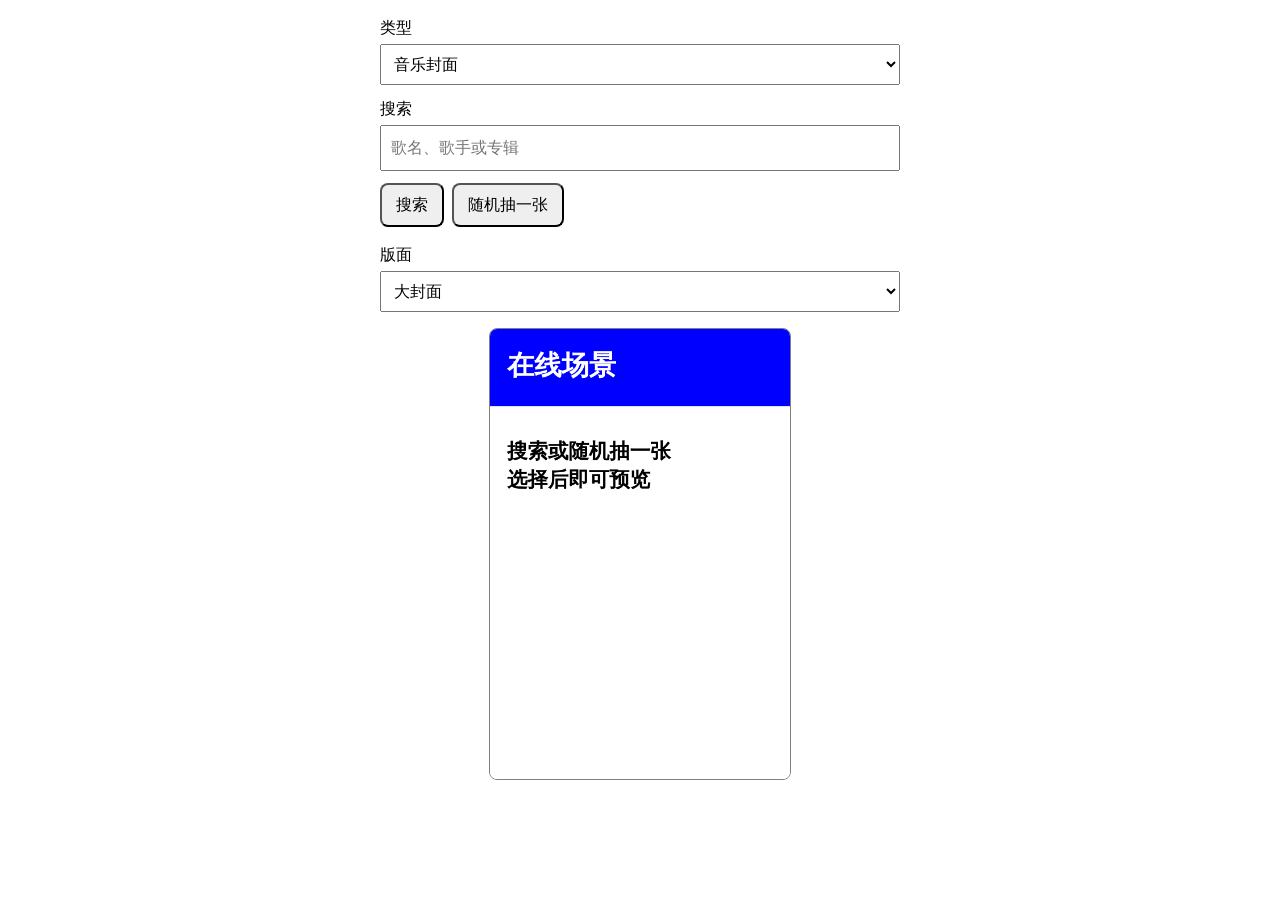
==== web/online/index.html @ 745f2c1d "Add online scene cards and simplify Android settings" ====
<!doctype html>
<html lang="zh-CN">
<head>
<meta charset="utf-8">
<meta name="viewport" content="width=device-width,initial-scale=1">
<title>在线场景</title>
<style>
  :root{color-scheme:light dark}
  body{margin:0 auto;padding:16px;max-width:520px;font:16px/1.5 system-ui,sans-serif}
  label{display:block;margin:0 0 12px}
  input,select{display:block;width:100%;box-sizing:border-box;margin-top:4px;padding:9px;font:inherit}
  button{padding:8px 14px;font:inherit;border-radius:8px}
  .online-actions{display:flex;gap:8px}
  canvas{display:block;width:min(76%,300px);height:auto;margin:16px auto;border:1px solid #808080;border-radius:8px}
  [hidden]{display:none!important}
</style>
</head>
<body>
<div id="picker"></div>
<canvas id="card" width="528" height="792" aria-label="卡片预览"></canvas>
<script type="module">
  import { mountOnline } from './ui.js';
  const canvas = document.querySelector('#card');
  const picker = mountOnline(document.querySelector('#picker'), canvas);
  window.exportCard = () => picker.ready ? canvas.toDataURL('image/png').split(',')[1] : null;
  window.setDark = value => {
    document.documentElement.style.colorScheme = value ? 'dark' : 'light';
  };
</script>
</body>
</html>
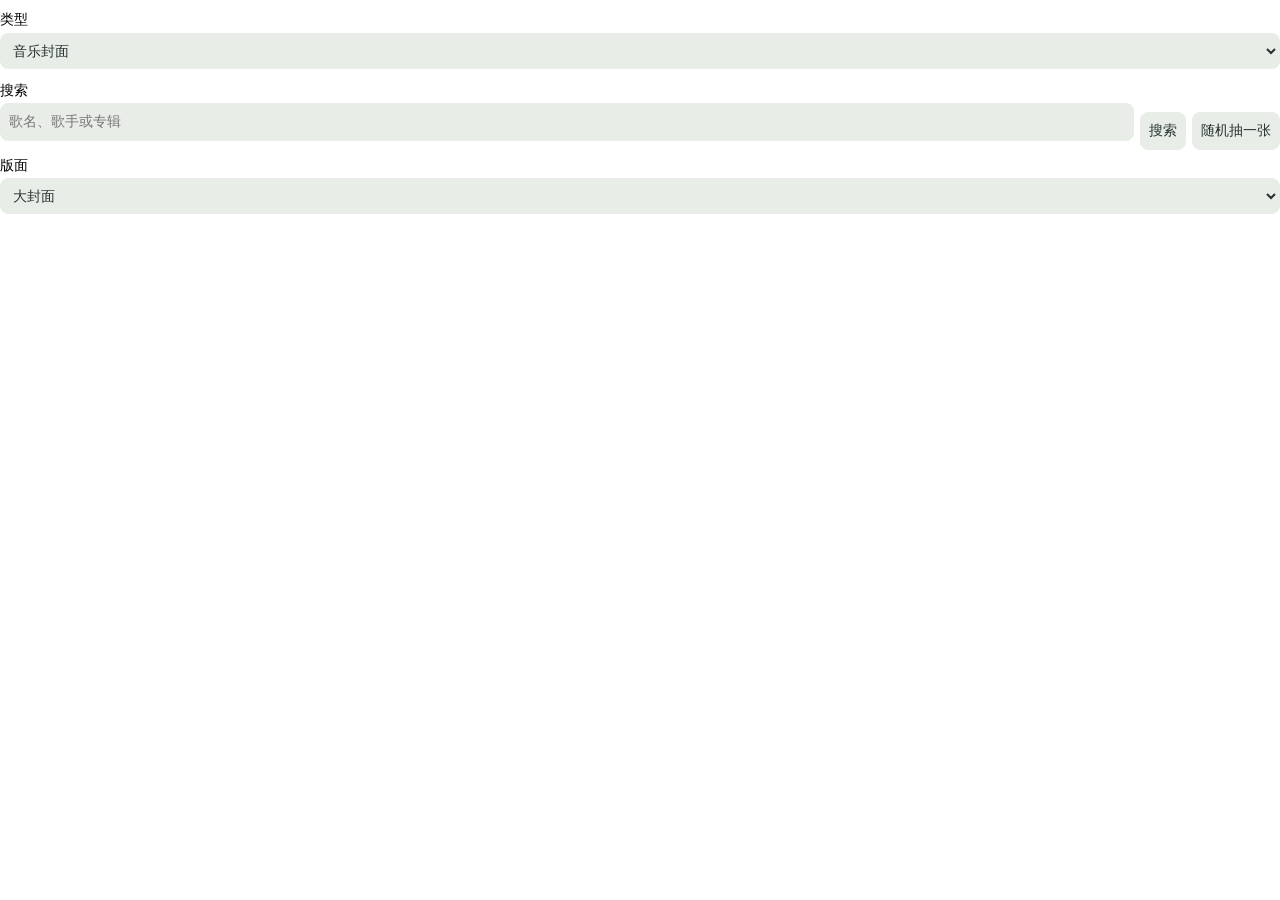
==== commit 3b5ab843: "Add online scene previews, lyric selection and scheduled draws" ====
--- a/web/online/index.html
+++ b/web/online/index.html
@@ -3,29 +3,17 @@
 <head>
 <meta charset="utf-8">
 <meta name="viewport" content="width=device-width,initial-scale=1">
+<meta http-equiv="Content-Security-Policy" content="default-src 'none'; script-src 'self'; style-src 'self' 'unsafe-inline'; connect-src https://itunes.apple.com https://lrclib.net https://api.datamuse.com https://raw.githubusercontent.com https://zh.wikipedia.org https://en.wikipedia.org; img-src https://*.mzstatic.com https://upload.wikimedia.org">
 <title>在线场景</title>
+<link rel="stylesheet" href="controls.css">
 <style>
-  :root{color-scheme:light dark}
-  body{margin:0 auto;padding:16px;max-width:520px;font:16px/1.5 system-ui,sans-serif}
-  label{display:block;margin:0 0 12px}
-  input,select{display:block;width:100%;box-sizing:border-box;margin-top:4px;padding:9px;font:inherit}
-  button{padding:8px 14px;font:inherit;border-radius:8px}
-  .online-actions{display:flex;gap:8px}
-  canvas{display:block;width:min(76%,300px);height:auto;margin:16px auto;border:1px solid #808080;border-radius:8px}
-  [hidden]{display:none!important}
+  body{margin:0;padding:4px 0;color:var(--scene-ink);font:14px/1.4 system-ui,sans-serif}
+  canvas{display:none}
 </style>
 </head>
 <body>
-<div id="picker"></div>
-<canvas id="card" width="528" height="792" aria-label="卡片预览"></canvas>
-<script type="module">
-  import { mountOnline } from './ui.js';
-  const canvas = document.querySelector('#card');
-  const picker = mountOnline(document.querySelector('#picker'), canvas);
-  window.exportCard = () => picker.ready ? canvas.toDataURL('image/png').split(',')[1] : null;
-  window.setDark = value => {
-    document.documentElement.style.colorScheme = value ? 'dark' : 'light';
-  };
-</script>
+<div id="picker" class="online-controls"></div>
+<canvas id="card" width="528" height="792"></canvas>
+<script type="module" src="inline.js"></script>
 </body>
 </html>
--- a/web/online/controls.css
+++ b/web/online/controls.css
@@ -0,0 +1,22 @@
+.online-controls{--scene-ink:var(--fg,#26312d);--scene-panel:var(--line,#e8ede8);--scene-accent:var(--accent,#3a7768)}
+.online-controls [hidden]{display:none!important}
+.online-controls label{display:block;margin:6px 0;color:inherit}
+.online-controls form{display:grid;grid-template-columns:minmax(0,1fr) auto;align-items:end;gap:6px}
+.online-controls input:not([type=range]),.online-controls select,.online-controls button{
+  box-sizing:border-box;border:1px solid var(--scene-panel);border-radius:8px;padding:8px;
+  background:var(--scene-panel);color:var(--scene-ink);font:inherit
+}
+.online-controls input,.online-controls select{display:block;width:100%;margin:3px 0;accent-color:var(--scene-accent)}
+.online-controls input[type=range]{padding:0;height:22px}
+.online-controls .online-actions,.online-controls .tone-presets{display:flex;gap:6px;flex-wrap:wrap}
+.online-controls [data-online=status]{margin:5px 0;font-size:.87em}
+.online-controls [data-online=status]:empty{display:none}
+.online-controls summary{cursor:pointer;padding:6px 0}
+.online-controls .lyric-summary{display:flex;align-items:center;justify-content:space-between;gap:8px;margin:8px 0;font-size:.88em}
+.online-controls .lyric-summary button{padding:4px 8px;white-space:nowrap}
+.online-controls .lyric-summary button:disabled{opacity:.5}
+.online-controls .lyric-lines{max-height:240px;overflow:auto;display:grid;gap:4px;padding:1px}
+.online-controls .lyric-lines button{text-align:left;padding:6px 8px}
+.online-controls button[aria-pressed=true]{border-color:var(--scene-accent);box-shadow:inset 3px 0 var(--scene-accent);background:color-mix(in srgb,var(--scene-accent) 19%,var(--scene-panel))}
+.online-controls .tone-sliders{display:grid;grid-template-columns:1fr 1fr;gap:0 10px}
+.online-controls .tone-sliders output{font-variant-numeric:tabular-nums}
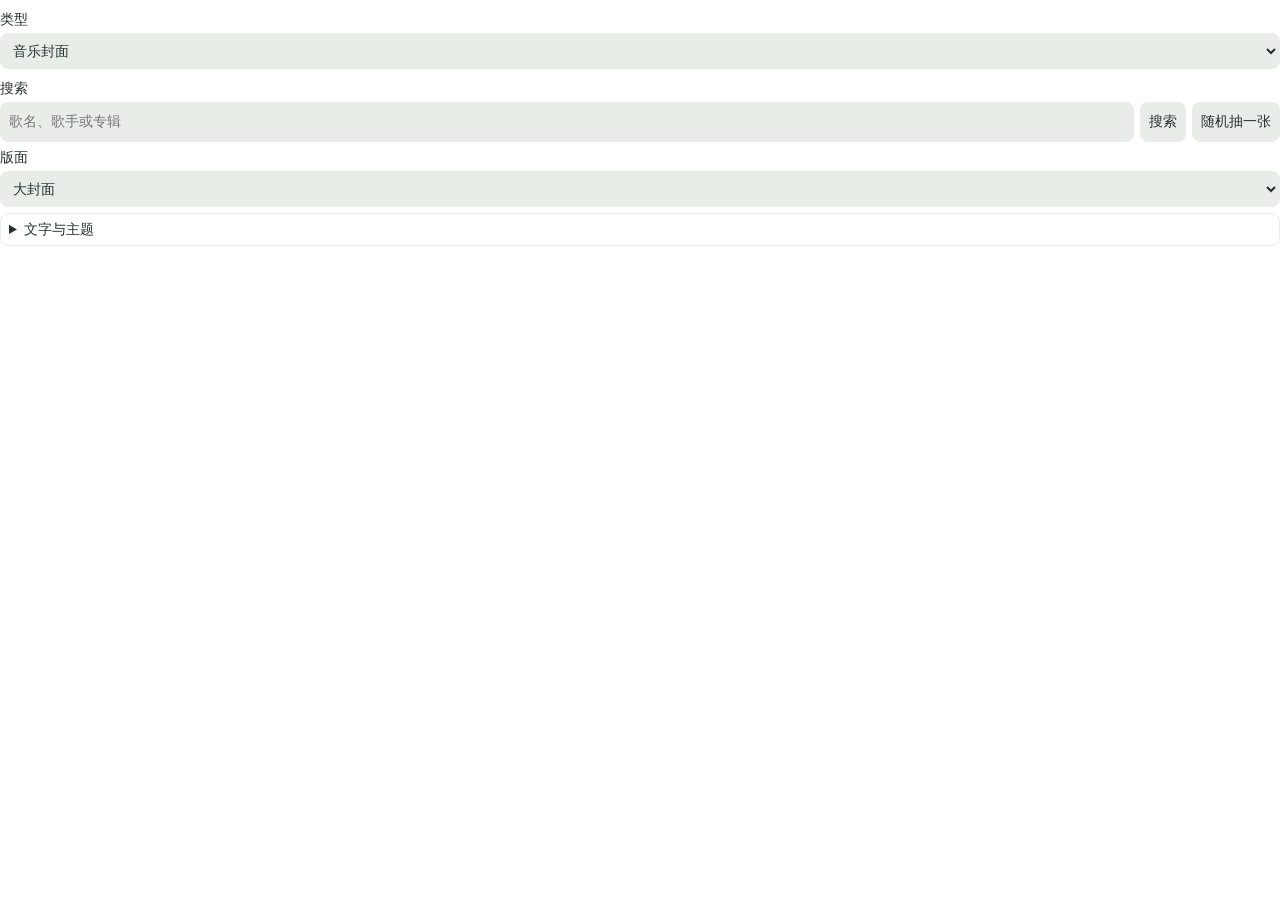
==== commit 8d04354b: "Keep card drafts offline and improve scheduled pushes while locked" ====
--- a/web/online/index.html
+++ b/web/online/index.html
@@ -3,7 +3,7 @@
 <head>
 <meta charset="utf-8">
 <meta name="viewport" content="width=device-width,initial-scale=1">
-<meta http-equiv="Content-Security-Policy" content="default-src 'none'; script-src 'self'; style-src 'self' 'unsafe-inline'; connect-src https://itunes.apple.com https://lrclib.net https://api.datamuse.com https://raw.githubusercontent.com https://zh.wikipedia.org https://en.wikipedia.org; img-src https://*.mzstatic.com https://upload.wikimedia.org">
+<meta http-equiv="Content-Security-Policy" content="default-src 'none'; script-src 'self'; style-src 'self' 'unsafe-inline'; connect-src https://itunes.apple.com https://lrclib.net https://api.datamuse.com https://raw.githubusercontent.com https://zh.wikipedia.org https://en.wikipedia.org; img-src https://*.mzstatic.com https://upload.wikimedia.org data:">
 <title>在线场景</title>
 <link rel="stylesheet" href="controls.css">
 <style>
--- a/web/online/controls.css
+++ b/web/online/controls.css
@@ -1,7 +1,12 @@
-.online-controls{--scene-ink:var(--fg,#26312d);--scene-panel:var(--line,#e8ede8);--scene-accent:var(--accent,#3a7768)}
+.online-controls{--scene-ink:var(--fg,#26312d);--scene-panel:var(--line,#e8ede8);--scene-accent:var(--accent,#3a7768);color:var(--scene-ink)}
 .online-controls [hidden]{display:none!important}
 .online-controls label{display:block;margin:6px 0;color:inherit}
-.online-controls form{display:grid;grid-template-columns:minmax(0,1fr) auto;align-items:end;gap:6px}
+.online-controls form{display:grid;grid-template-columns:minmax(0,1fr) auto;align-items:center;gap:4px 6px}
+.online-controls form label{grid-column:1/-1;margin:4px 0 0}
+.online-controls form input[data-online=query],.online-controls form button{min-height:40px;margin:0}
+.online-controls form button{white-space:nowrap}
+.online-controls form .online-actions{flex-wrap:nowrap}
+@media(max-width:300px){.online-controls form{grid-template-columns:minmax(0,1fr)}.online-controls form .online-actions>button{flex:1}}
 .online-controls input:not([type=range]),.online-controls select,.online-controls button{
   box-sizing:border-box;border:1px solid var(--scene-panel);border-radius:8px;padding:8px;
   background:var(--scene-panel);color:var(--scene-ink);font:inherit
@@ -20,3 +25,10 @@
 .online-controls button[aria-pressed=true]{border-color:var(--scene-accent);box-shadow:inset 3px 0 var(--scene-accent);background:color-mix(in srgb,var(--scene-accent) 19%,var(--scene-panel))}
 .online-controls .tone-sliders{display:grid;grid-template-columns:1fr 1fr;gap:0 10px}
 .online-controls .tone-sliders output{font-variant-numeric:tabular-nums}
+.online-controls .theme-control{display:flex;align-items:end;gap:8px}
+.online-controls .theme-control label{flex:1;min-width:0}
+.online-controls .theme-swatch{width:28px;height:28px;margin-bottom:12px;border:1px solid var(--scene-ink);border-radius:7px}
+.online-controls .music-type{display:grid;grid-template-columns:minmax(0,1fr) minmax(0,1fr);gap:10px}
+.online-controls .music-type output{float:right;font-variant-numeric:tabular-nums}
+.online-controls [data-online=appearance],.online-controls [data-online=tone]{padding:0 8px;border:1px solid var(--scene-panel);border-radius:8px;margin:6px 0}
+@media(max-width:340px){.online-controls .music-type{grid-template-columns:1fr;gap:0}}
